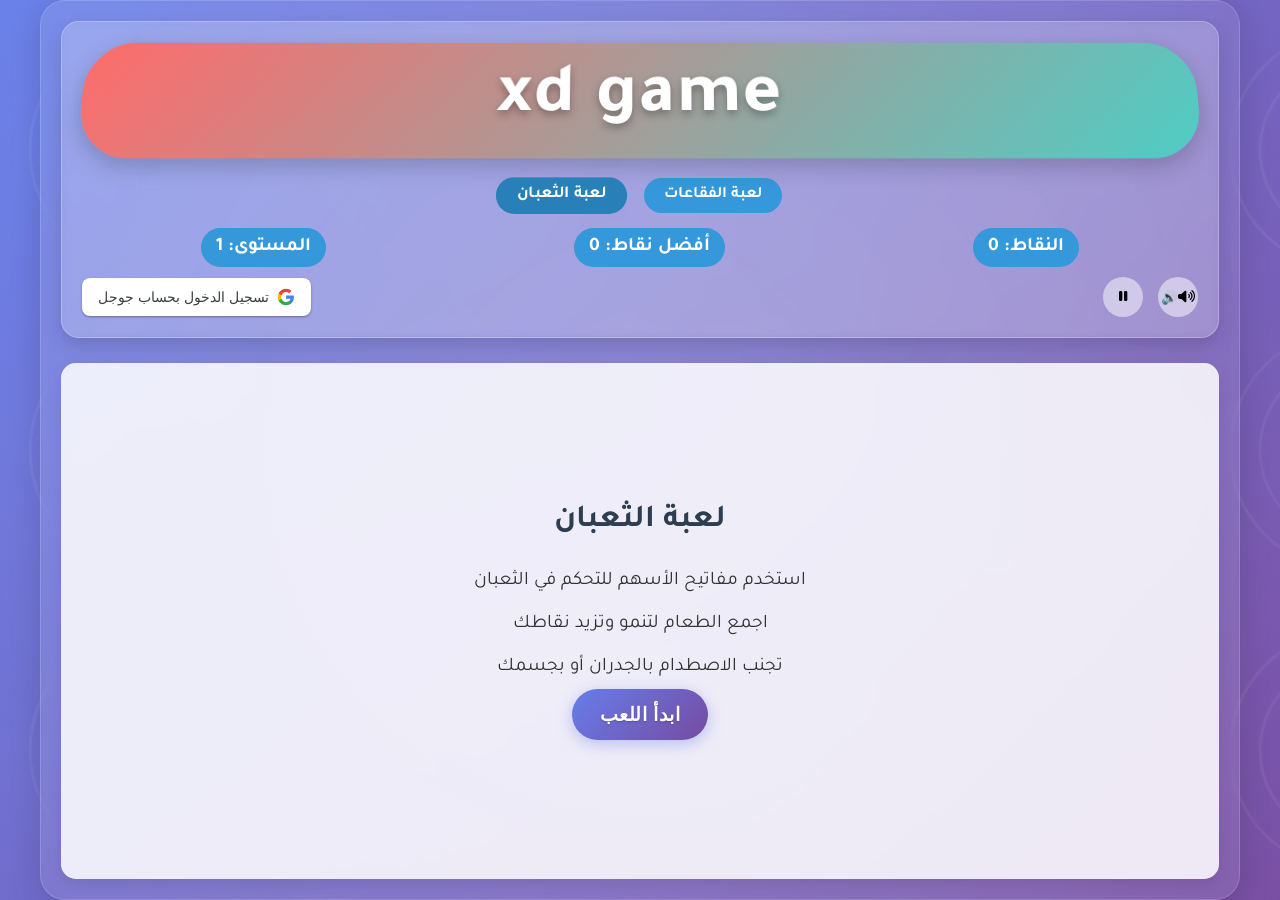
==== snake.html @ 11752b0c "Add files via upload" ====
<!DOCTYPE html>
<html lang="ar" dir="rtl">
<head>
    <meta charset="UTF-8">
    <meta name="viewport" content="width=device-width, initial-scale=1.0">
    <title>لعبة الثعبان</title>
    <link rel="stylesheet" href="style.css">
    <link rel="preconnect" href="https://fonts.googleapis.com">
    <link rel="preconnect" href="https://fonts.gstatic.com" crossorigin>
    <link href="https://fonts.googleapis.com/css2?family=Tajawal:wght@400;500;700&display=swap" rel="stylesheet">
    <!-- إضافة أيقونات Font Awesome -->
    <link rel="stylesheet" href="https://cdnjs.cloudflare.com/ajax/libs/font-awesome/6.4.0/css/all.min.css">
    <!-- إضافة مكتبة Google Identity Services -->
    <script src="https://accounts.google.com/gsi/client" async defer></script>
</head>
<body>
    <div class="game-container">
        <header>
            <h1>xd game</h1>
            <div class="games-nav">
                <a href="index.html" class="game-link">لعبة الفقاعات</a>
                <a href="snake.html" class="game-link active">لعبة الثعبان</a>
            </div>
            <div class="game-info">
                <div class="score">النقاط: <span id="score">0</span></div>
                <div class="high-score">أفضل نقاط: <span id="high-score">0</span></div>
                <div class="level">المستوى: <span id="level">1</span></div>
            </div>
            <div class="controls">
                <button id="sound-toggle" class="control-btn"><i class="fas fa-volume-up"></i></button>
                <button id="pause-btn" class="control-btn"><i class="fas fa-pause"></i></button>
                <div class="auth-container">
                    <div id="user-info" class="user-info" style="display: none;">
                        <img id="user-photo" class="user-photo" src="" alt="User Photo">
                        <span id="user-name" class="user-name"></span>
                        <button id="sign-out-btn" class="sign-out-btn">تسجيل الخروج</button>
                    </div>

                    <div id="g_id_onload"
                         data-client_id="YOUR_CLIENT_ID.apps.googleusercontent.com"
                         data-callback="handleSignIn"
                         data-auto_prompt="false">
                    </div>

                    <div id="sign-in-btn" class="g_id_signin"
                         data-type="standard">
                    </div>

                    <button id="custom-signin-btn" class="custom-google-signin">
                        <svg class="google-icon" xmlns="http://www.w3.org/2000/svg" viewBox="0 0 24 24" width="18px" height="18px">
                            <path fill="#4285F4" d="M22.56 12.25c0-.78-.07-1.53-.2-2.25H12v4.26h5.92c-.26 1.37-1.04 2.53-2.21 3.31v2.77h3.57c2.08-1.92 3.28-4.74 3.28-8.09z"/>
                            <path fill="#34A853" d="M12 23c2.97 0 5.46-.98 7.28-2.66l-3.57-2.77c-.98.66-2.23 1.06-3.71 1.06-2.86 0-5.29-1.93-6.16-4.53H2.18v2.84C3.99 20.53 7.7 23 12 23z"/>
                            <path fill="#FBBC05" d="M5.84 14.09c-.22-.66-.35-1.36-.35-2.09s.13-1.43.35-2.09V7.07H2.18C1.43 8.55 1 10.22 1 12s.43 3.45 1.18 4.93l2.85-2.22.81-.62z"/>
                            <path fill="#EA4335" d="M12 5.38c1.62 0 3.06.56 4.21 1.64l3.15-3.15C17.45 2.09 14.97 1 12 1 7.7 1 3.99 3.47 2.18 7.07l3.66 2.84c.87-2.6 3.3-4.53 6.16-4.53z"/>
                        </svg>
                        تسجيل الدخول بحساب جوجل
                    </button>
                </div>
            </div>
        </header>

        <main>
            <div id="game-area" class="snake-game-area">
                <div id="start-screen" class="start-screen">
                    <h2>لعبة الثعبان</h2>
                    <p>استخدم مفاتيح الأسهم للتحكم في الثعبان</p>
                    <p>اجمع الطعام لتنمو وتزيد نقاطك</p>
                    <p>تجنب الاصطدام بالجدران أو بجسمك</p>
                    <button id="start-btn" class="mode-btn">ابدأ اللعب</button>
                </div>

                <canvas id="snake-canvas" style="display: none;"></canvas>

                <div id="game-over" class="game-over" style="display: none;">
                    <h2>انتهت اللعبة!</h2>
                    <p>نقاطك النهائية: <span id="final-score">0</span></p>
                    <p>المستوى الذي وصلت إليه: <span id="final-level">1</span></p>
                    <button id="restart-btn">إعادة اللعب</button>
                    <button id="menu-btn">العودة للقائمة</button>
                </div>

                <div id="pause-screen" class="pause-screen" style="display: none;">
                    <h2>اللعبة موقفة</h2>
                    <button id="resume-btn" class="mode-btn">استئناف اللعب</button>
                    <button id="quit-btn" class="mode-btn">إنهاء اللعبة</button>
                </div>
            </div>
        </main>
    </div>

    <script src="snake.js"></script>
</body>
</html>
---- style.css ----
/* إعدادات عامة */
* {
    margin: 0;
    padding: 0;
    box-sizing: border-box;
}

body {
    font-family: 'Segoe UI', 'Tajawal', Tahoma, Geneva, Verdana, sans-serif;
    background: linear-gradient(135deg, #667eea 0%, #764ba2 100%);
    height: 100vh;
    overflow: hidden;
    direction: rtl;
    color: #333;
    position: relative;
}

body::before {
    content: '';
    position: fixed;
    top: 0;
    left: 0;
    width: 100%;
    height: 100%;
    background: url('data:image/svg+xml;utf8,<svg xmlns="http://www.w3.org/2000/svg" width="200" height="200" viewBox="0 0 200 200"><circle cx="100" cy="100" r="80" fill="none" stroke="rgba(255, 255, 255, 0.05)" stroke-width="2"/><circle cx="100" cy="100" r="60" fill="none" stroke="rgba(255, 255, 255, 0.05)" stroke-width="2"/><circle cx="100" cy="100" r="40" fill="none" stroke="rgba(255, 255, 255, 0.05)" stroke-width="2"/><circle cx="100" cy="100" r="20" fill="none" stroke="rgba(255, 255, 255, 0.05)" stroke-width="2"/></svg>') repeat;
    background-size: 300px 300px;
    animation: patternMove 30s linear infinite;
    z-index: -1;
}

body::after {
    content: '';
    position: fixed;
    top: -50%;
    left: -50%;
    width: 200%;
    height: 200%;
    background: radial-gradient(circle, rgba(255, 255, 255, 0.1) 0%, rgba(255, 255, 255, 0) 70%);
    animation: rotate 40s linear infinite;
    z-index: -1;
}

@keyframes patternMove {
    0% { background-position: 0 0; }
    100% { background-position: 300px 300px; }
}

@keyframes rotate {
    0% { transform: rotate(0deg); }
    100% { transform: rotate(360deg); }
}

.game-container {
    display: flex;
    flex-direction: column;
    height: 100vh;
    max-width: 1200px;
    margin: 0 auto;
    padding: 20px;
    background-color: rgba(255, 255, 255, 0.08);
    backdrop-filter: blur(12px);
    border-radius: 25px;
    box-shadow: 0 8px 32px rgba(0, 0, 0, 0.15);
    border: 1px solid rgba(255, 255, 255, 0.18);
    position: relative;
    overflow: hidden;
}

.game-container::before {
    content: '';
    position: absolute;
    top: -50%;
    left: -50%;
    width: 200%;
    height: 200%;
    background: radial-gradient(circle, rgba(255, 255, 255, 0.05) 0%, rgba(255, 255, 255, 0) 70%);
    animation: rotate 50s linear infinite;
    z-index: -1;
}

header {
    background-color: rgba(255, 255, 255, 0.15);
    backdrop-filter: blur(5px);
    border-radius: 18px;
    padding: 20px;
    margin-bottom: 25px;
    box-shadow: 0 8px 20px rgba(0, 0, 0, 0.15);
    border: 1px solid rgba(255, 255, 255, 0.25);
}

h1 {
    text-align: center;
    color: #fff;
    margin: 0 auto 20px;
    font-size: 4.5rem;
    font-weight: 800;
    text-shadow: 0 4px 8px rgba(0, 0, 0, 0.3);
    letter-spacing: 2px;
    padding: 15px 30px;
    border-radius: 50px;
    background: linear-gradient(135deg, #FF6B6B, #4ECDC4, #45B7D1);
    background-size: 200% 200%;
    animation: gradientShift 5s ease infinite;
    box-shadow: 0 8px 25px rgba(0, 0, 0, 0.2);
    position: relative;
    overflow: hidden;
    transform: perspective(500px) rotateX(5deg);
    transition: transform 0.3s ease;
}

h1:hover {
    transform: perspective(500px) rotateX(0deg) scale(1.05);
}

h1::before {
    content: '';
    position: absolute;
    top: 0;
    left: -100%;
    width: 100%;
    height: 100%;
    background: linear-gradient(90deg, transparent, rgba(255, 255, 255, 0.3), transparent);
    transition: left 0.7s;
}

h1:hover::before {
    left: 100%;
}

@keyframes gradientShift {
    0% { background-position: 0% 50%; }
    50% { background-position: 100% 50%; }
    100% { background-position: 0% 50%; }
}

.game-info {
    display: flex;
    justify-content: space-around;
    font-size: 1.2rem;
    font-weight: bold;
    flex-wrap: wrap;
    gap: 10px;
}

.score, .missed-bubbles, .timer, .level, .high-score {
    background-color: #3498db;
    color: white;
    padding: 8px 15px;
    border-radius: 20px;
}

.games-nav {
    display: flex;
    justify-content: center;
    gap: 20px;
    margin-bottom: 15px;
}

.game-link {
    background-color: #3498db;
    color: white;
    text-decoration: none;
    padding: 8px 20px;
    border-radius: 20px;
    font-weight: bold;
    transition: all 0.3s ease;
}

.game-link:hover, .game-link.active {
    background-color: #2980b9;
    transform: scale(1.05);
}

.controls {
    display: flex;
    justify-content: center;
    gap: 15px;
    margin-top: 10px;
}

.control-btn {
    background-color: rgba(255, 255, 255, 0.5);
    border: none;
    border-radius: 50%;
    width: 40px;
    height: 40px;
    display: flex;
    justify-content: center;
    align-items: center;
    cursor: pointer;
    transition: all 0.3s ease;
}

.control-btn:hover {
    background-color: rgba(255, 255, 255, 0.8);
    transform: scale(1.1);
}

.auth-container {
    display: flex;
    align-items: center;
    margin-right: auto;
}

.user-info {
    display: flex;
    align-items: center;
    gap: 10px;
}

.user-photo {
    width: 40px;
    height: 40px;
    border-radius: 50%;
    border: 2px solid rgba(255, 255, 255, 0.3);
}

.user-name {
    color: white;
    font-weight: bold;
    font-size: 0.9rem;
}

.auth-container {
    display: flex;
    align-items: center;
    margin-right: auto;
}

.user-info {
    display: flex;
    align-items: center;
    gap: 10px;
}

.user-photo {
    width: 40px;
    height: 40px;
    border-radius: 50%;
    border: 2px solid rgba(255, 255, 255, 0.3);
}

.user-name {
    color: white;
    font-weight: bold;
    font-size: 0.9rem;
}

/* إخفاء زر جوجل الافتراضي وتصميم زر مخصص */
.g_id_signin {
    display: none;
}

.custom-google-signin {
    display: flex;
    align-items: center;
    justify-content: center;
    background: white;
    color: #3c4043;
    border: none;
    border-radius: 8px;
    padding: 10px 16px;
    font-family: 'Roboto', Arial, sans-serif;
    font-size: 14px;
    font-weight: 500;
    cursor: pointer;
    transition: all 0.2s ease;
    box-shadow: 0 1px 3px rgba(0, 0, 0, 0.12), 0 1px 2px rgba(0, 0, 0, 0.24);
    gap: 8px;
}

.custom-google-signin:hover {
    box-shadow: 0 3px 6px rgba(0, 0, 0, 0.16), 0 3px 6px rgba(0, 0, 0, 0.23);
    transform: translateY(-1px);
}

.custom-google-signin .google-icon {
    width: 18px;
    height: 18px;
}

.sign-out-btn {
    background: linear-gradient(135deg, #ff5252, #ff1744);
    color: white;
    border: none;
    padding: 6px 12px;
    border-radius: 20px;
    cursor: pointer;
    font-weight: bold;
    font-size: 0.8rem;
    transition: all 0.3s ease;
    box-shadow: 0 4px 10px rgba(0, 0, 0, 0.2);
}

.sign-out-btn:hover {
    transform: translateY(-2px);
    box-shadow: 0 6px 12px rgba(0, 0, 0, 0.25);
}

main {
    flex-grow: 1;
    display: flex;
    flex-direction: column;
    position: relative;
}

.game-modes {
    display: flex;
    justify-content: center;
    gap: 20px;
    margin-bottom: 20px;
    flex-wrap: wrap;
}

.mode-btn {
    background: linear-gradient(135deg, #667eea 0%, #764ba2 100%);
    color: white;
    border: none;
    padding: 14px 28px;
    font-size: 1.2rem;
    border-radius: 30px;
    cursor: pointer;
    transition: all 0.3s ease;
    font-weight: bold;
    box-shadow: 0 4px 15px rgba(102, 126, 234, 0.4);
    text-shadow: 0 1px 2px rgba(0, 0, 0, 0.2);
    letter-spacing: 0.5px;
    position: relative;
    overflow: hidden;
}

.mode-btn::before {
    content: '';
    position: absolute;
    top: 0;
    left: -100%;
    width: 100%;
    height: 100%;
    background: linear-gradient(90deg, transparent, rgba(255, 255, 255, 0.2), transparent);
    transition: left 0.5s;
}

.mode-btn:hover::before {
    left: 100%;
}

.mode-btn:hover {
    transform: translateY(-3px);
    box-shadow: 0 7px 20px rgba(102, 126, 234, 0.5);
}

.game-area {
    flex-grow: 1;
    position: relative;
    background: linear-gradient(135deg, rgba(102, 126, 234, 0.15) 0%, rgba(118, 75, 162, 0.15) 100%);
    backdrop-filter: blur(10px);
    border-radius: 22px;
    overflow: hidden;
    box-shadow: 0 8px 25px rgba(0, 0, 0, 0.18);
    border: 1px solid rgba(255, 255, 255, 0.25);
    position: relative;
}

.game-area::before {
    content: '';
    position: absolute;
    top: 0;
    left: 0;
    width: 100%;
    height: 100%;
    background: url('data:image/svg+xml;utf8,<svg xmlns="http://www.w3.org/2000/svg" width="100" height="100" viewBox="0 0 100 100"><circle cx="50" cy="50" r="40" fill="none" stroke="rgba(255, 255, 255, 0.05)" stroke-width="1"/><circle cx="50" cy="50" r="30" fill="none" stroke="rgba(255, 255, 255, 0.05)" stroke-width="1"/><circle cx="50" cy="50" r="20" fill="none" stroke="rgba(255, 255, 255, 0.05)" stroke-width="1"/><circle cx="50" cy="50" r="10" fill="none" stroke="rgba(255, 255, 255, 0.05)" stroke-width="1"/></svg>') repeat;
    background-size: 200px 200px;
    animation: patternMove 20s linear infinite;
    opacity: 0.5;
}

.game-area::after {
    content: '';
    position: absolute;
    top: -50%;
    left: -50%;
    width: 200%;
    height: 200%;
    background: radial-gradient(circle, rgba(255, 255, 255, 0.1) 0%, rgba(255, 255, 255, 0) 70%);
    animation: rotate 30s linear infinite;
}

@keyframes patternMove {
    0% { background-position: 0 0; }
    100% { background-position: 200px 200px; }
}

@keyframes rotate {
    0% { transform: rotate(0deg); }
    100% { transform: rotate(360deg); }
}

.start-screen {
    position: absolute;
    top: 0;
    left: 0;
    width: 100%;
    height: 100%;
    display: flex;
    flex-direction: column;
    justify-content: center;
    align-items: center;
    background-color: rgba(255, 255, 255, 0.8);
    text-align: center;
    padding: 20px;
}

.start-screen h2 {
    color: #2c3e50;
    margin-bottom: 20px;
    font-size: 2rem;
}

.start-screen p {
    margin: 10px 0;
    font-size: 1.2rem;
    max-width: 80%;
}

.achievements-preview {
    margin-top: 30px;
    width: 100%;
    max-width: 600px;
}

.achievements-preview h3 {
    margin-bottom: 15px;
    color: #2c3e50;
}

.achievements-list {
    display: flex;
    flex-wrap: wrap;
    gap: 10px;
    justify-content: center;
}

.achievement {
    background-color: #3498db;
    color: white;
    border-radius: 20px;
    padding: 5px 15px;
    font-size: 0.9rem;
    display: flex;
    align-items: center;
    gap: 5px;
}

.achievement.locked {
    background-color: #95a5a6;
}

.bubble {
    position: absolute;
    border-radius: 50%;
    cursor: pointer;
    transition: transform 0.2s ease, box-shadow 0.2s ease;
    box-shadow: 0 6px 12px rgba(0, 0, 0, 0.15);
    display: flex;
    justify-content: center;
    align-items: center;
    font-weight: bold;
    color: white;
    border: 2px solid rgba(255, 255, 255, 0.3);
    overflow: hidden;
}

.bubble::before {
    content: '';
    position: absolute;
    top: 0;
    left: 0;
    width: 100%;
    height: 100%;
    background: radial-gradient(circle at 30% 30%, rgba(255, 255, 255, 0.4), transparent 50%);
    border-radius: 50%;
}

.bubble:hover {
    transform: scale(1.1);
    box-shadow: 0 8px 16px rgba(0, 0, 0, 0.2);
}

.bubble.normal-blue {
    background: radial-gradient(circle at 30% 30%, #4FC3F7, #2196F3);
}

.bubble.normal-green {
    background: radial-gradient(circle at 30% 30%, #81C784, #4CAF50);
}

.bubble.bonus {
    background: radial-gradient(circle at 30% 30%, #FFD54F, #FFC107);
    box-shadow: 0 0 15px rgba(255, 193, 7, 0.7);
    animation: pulse 1s infinite;
}

.bubble.negative {
    background: radial-gradient(circle at 30% 30%, #EF5350, #C62828);
    box-shadow: 0 0 15px rgba(198, 40, 40, 0.7);
}

.bubble.popped {
    animation: pop 0.3s forwards;
}

@keyframes pop {
    0% {
        transform: scale(1);
        opacity: 1;
    }
    50% {
        transform: scale(1.5);
        opacity: 0.7;
    }
    100% {
        transform: scale(0);
        opacity: 0;
    }
}

@keyframes pulse {
    0% {
        box-shadow: 0 0 15px rgba(255, 193, 7, 0.7);
    }
    50% {
        box-shadow: 0 0 25px rgba(255, 193, 7, 0.9);
    }
    100% {
        box-shadow: 0 0 15px rgba(255, 193, 7, 0.7);
    }
}

.combo-indicator {
    position: absolute;
    font-size: 2rem;
    font-weight: bold;
    color: #FFC107;
    pointer-events: none;
    animation: comboFade 1s forwards;
}

@keyframes comboFade {
    0% {
        transform: translateY(0) scale(0.5);
        opacity: 0;
    }
    50% {
        transform: translateY(-30px) scale(1.2);
        opacity: 1;
    }
    100% {
        transform: translateY(-60px) scale(1);
        opacity: 0;
    }
}

.game-over {
    position: absolute;
    top: 0;
    left: 0;
    width: 100%;
    height: 100%;
    display: flex;
    flex-direction: column;
    justify-content: center;
    align-items: center;
    background-color: rgba(0, 0, 0, 0.8);
    color: white;
    text-align: center;
    padding: 20px;
    z-index: 10;
}

.game-over h2 {
    font-size: 2.5rem;
    margin-bottom: 20px;
}

.game-over p {
    font-size: 1.5rem;
    margin-bottom: 30px;
}

#restart-btn, #menu-btn {
    background-color: #3498db;
    color: white;
    border: none;
    padding: 12px 25px;
    font-size: 1.2rem;
    border-radius: 25px;
    cursor: pointer;
    transition: all 0.3s ease;
    font-weight: bold;
    margin: 0 10px;
}

#restart-btn:hover, #menu-btn:hover {
    background-color: #2980b9;
    transform: scale(1.05);
}

.score-popup {
    position: absolute;
    font-weight: bold;
    font-size: 1.2rem;
    pointer-events: none;
    animation: scoreFloat 1s forwards;
}

@keyframes scoreFloat {
    0% {
        transform: translateY(0);
        opacity: 1;
    }
    100% {
        transform: translateY(-50px);
        opacity: 0;
    }
}

/* إعدادات النوافذ المنبثقة */
.modal {
    position: fixed;
    z-index: 100;
    left: 0;
    top: 0;
    width: 100%;
    height: 100%;
    background-color: rgba(0, 0, 0, 0.5);
    display: flex;
    justify-content: center;
    align-items: center;
}

.modal-content {
    background-color: white;
    margin: auto;
    padding: 20px;
    border-radius: 15px;
    width: 80%;
    max-width: 500px;
    box-shadow: 0 5px 15px rgba(0, 0, 0, 0.3);
    position: relative;
}

.close {
    color: #aaa;
    float: left;
    font-size: 28px;
    font-weight: bold;
    cursor: pointer;
}

.close:hover {
    color: black;
}

.setting-item {
    margin: 20px 0;
    display: flex;
    flex-direction: column;
    gap: 10px;
}

.setting-item label {
    font-weight: bold;
}

.setting-item select, .setting-item input {
    padding: 8px;
    border-radius: 5px;
    border: 1px solid #ddd;
}

#save-settings {
    background-color: #3498db;
    color: white;
    border: none;
    padding: 10px 20px;
    font-size: 1.1rem;
    border-radius: 25px;
    cursor: pointer;
    transition: all 0.3s ease;
    font-weight: bold;
    margin-top: 10px;
    width: 100%;
}

#save-settings:hover {
    background-color: #2980b9;
}

.achievement-popup {
    background-color: #4CAF50;
    color: white;
    padding: 15px;
    border-radius: 10px;
    margin-top: 20px;
    animation: fadeIn 0.5s;
}

@keyframes fadeIn {
    from { opacity: 0; transform: translateY(-20px); }
    to { opacity: 1; transform: translateY(0); }
}

/* أنماط الألوان الإضافية */
body.neon {
    background: linear-gradient(to bottom, #0f0c29, #302b63, #24243e);
}

body.neon .bubble.normal-blue {
    background: radial-gradient(circle at 30% 30%, #00d2ff, #3a7bd5);
    box-shadow: 0 0 20px rgba(0, 210, 255, 0.7);
}

body.neon .bubble.normal-green {
    background: radial-gradient(circle at 30% 30%, #11998e, #38ef7d);
    box-shadow: 0 0 20px rgba(56, 239, 125, 0.7);
}

body.neon .bubble.bonus {
    background: radial-gradient(circle at 30% 30%, #f093fb, #f5576c);
    box-shadow: 0 0 20px rgba(245, 87, 108, 0.7);
}

body.neon .bubble.negative {
    background: radial-gradient(circle at 30% 30%, #ff0844, #ffb199);
    box-shadow: 0 0 20px rgba(255, 8, 68, 0.7);
}

body.pastel {
    background: linear-gradient(to bottom, #ffecd2, #fcb69f);
}

body.pastel .bubble.normal-blue {
    background: radial-gradient(circle at 30% 30%, #a1c4fd, #c2e9fb);
}

body.pastel .bubble.normal-green {
    background: radial-gradient(circle at 30% 30%, #d4fc79, #96e6a1);
}

body.pastel .bubble.bonus {
    background: radial-gradient(circle at 30% 30%, #fbc2eb, #a6c1ee);
}

body.pastel .bubble.negative {
    background: radial-gradient(circle at 30% 30%, #fdcbf1, #e6dee9);
}

body.dark {
    background: linear-gradient(to bottom, #232526, #414345);
}

body.dark header {
    background-color: rgba(50, 50, 50, 0.8);
}

body.dark .game-area {
    background-color: rgba(50, 50, 50, 0.3);
}

body.dark .start-screen {
    background-color: rgba(50, 50, 50, 0.8);
    color: white;
}

body.dark .start-screen h2 {
    color: white;
}

/* مؤشرات الصوت */
.sound-on::after {
    content: "🔊";
}

.sound-off::after {
    content: "🔇";
}

/* تنسيقات لعبة الثعبان */
.snake-game-area {
    position: relative;
    display: flex;
    justify-content: center;
    align-items: center;
    background-color: rgba(255, 255, 255, 0.3);
    border-radius: 15px;
    overflow: hidden;
    box-shadow: 0 4px 15px rgba(0, 0, 0, 0.1);
    height: 100%;
}

#snake-canvas {
    border: 2px solid rgba(255, 255, 255, 0.3);
    border-radius: 15px;
    background: linear-gradient(135deg, rgba(102, 126, 234, 0.1) 0%, rgba(118, 75, 162, 0.1) 100%);
    backdrop-filter: blur(5px);
    box-shadow: 0 8px 25px rgba(0, 0, 0, 0.15);
    position: relative;
    z-index: 1;
}

.pause-screen {
    position: absolute;
    top: 0;
    left: 0;
    width: 100%;
    height: 100%;
    display: flex;
    flex-direction: column;
    justify-content: center;
    align-items: center;
    background-color: rgba(0, 0, 0, 0.7);
    color: white;
    text-align: center;
    padding: 20px;
    z-index: 10;
}

.pause-screen h2 {
    font-size: 2.5rem;
    margin-bottom: 20px;
}

.pause-screen button {
    margin: 10px;
}

/* تنسيقات خاصة بلعبة الثعبان في الوضع الليلي */
body.dark #snake-canvas {
    background-color: rgba(50, 50, 50, 0.7);
    border-color: #2980b9;
}

/* تنسيقات خاصة بلعبة الثعبان في الوضع النيون */
body.neon #snake-canvas {
    background-color: rgba(15, 12, 41, 0.7);
    border-color: #3a7bd5;
    box-shadow: 0 0 15px rgba(58, 123, 213, 0.7);
}

/* تنسيقات خاصة بلعبة الثعبان في الوضع الباستيل */
body.pastel #snake-canvas {
    background-color: rgba(255, 236, 210, 0.7);
    border-color: #fcb69f;
}

/* مؤشرات الإيقاف */
.pause-on::after {
    content: "⏸️";
}

.pause-off::after {
    content: "▶️";
}
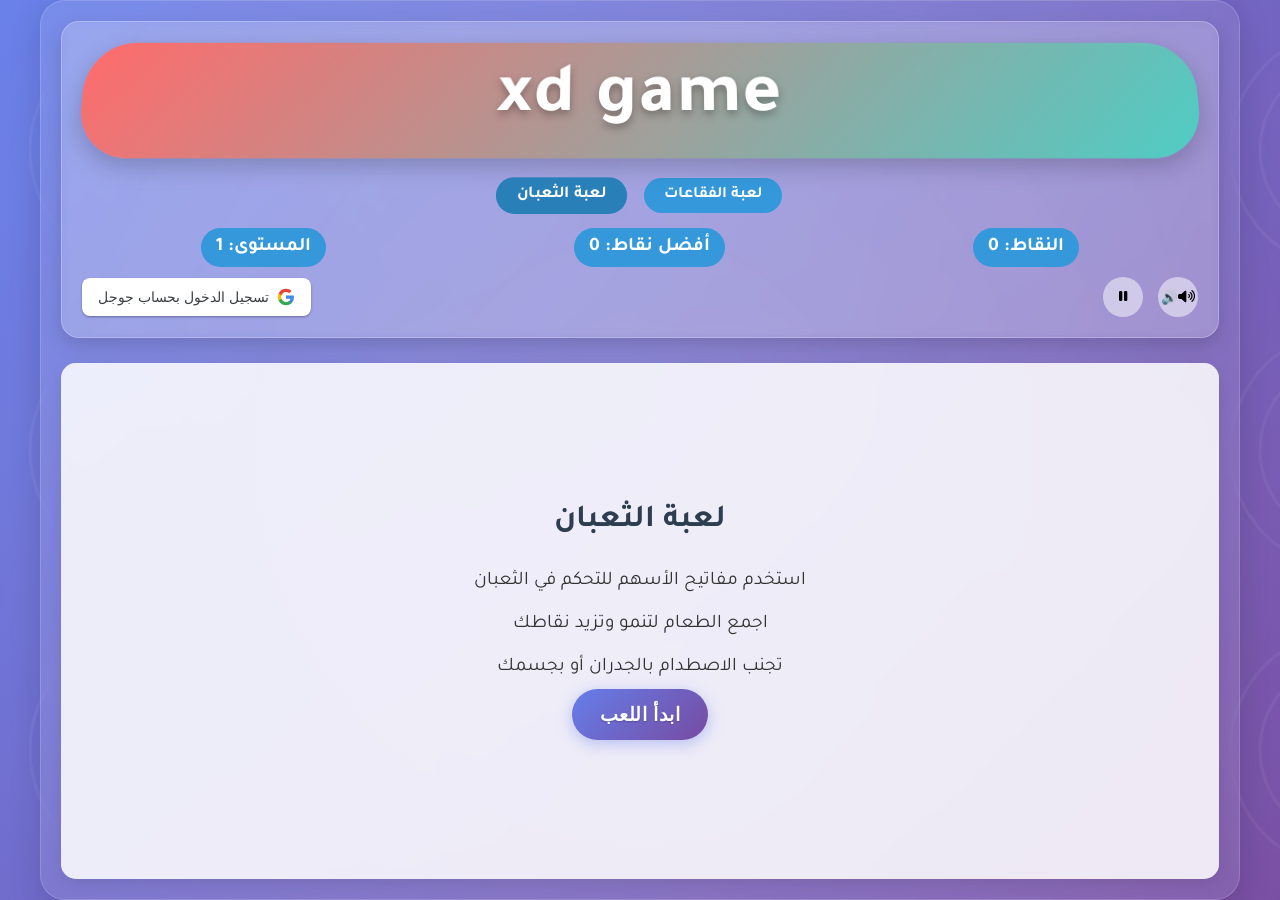
==== commit bab0ee08: "Add files via upload" ====
--- a/snake.html
+++ b/snake.html
@@ -11,7 +11,24 @@
     <!-- إضافة أيقونات Font Awesome -->
     <link rel="stylesheet" href="https://cdnjs.cloudflare.com/ajax/libs/font-awesome/6.4.0/css/all.min.css">
     <!-- إضافة مكتبة Google Identity Services -->
-    <script src="https://accounts.google.com/gsi/client" async defer></script>
+    <script src="https://accounts.google.com/gsi/client" async defer onload="console.log('Google Identity Services script loaded')"></script>
+    <!-- إضافة ملف المصادقة الموحد -->
+    <script src="auth.js"></script>
+    <script>
+        // التأكد من تحميل مكتبة جوجل قبل تهيئتها
+        window.onload = function() {
+            // التحقق من تحميل مكتبة جوجل
+            if (typeof google !== 'undefined' && google.accounts && google.accounts.id) {
+                console.log('Google Identity Services loaded successfully');
+            } else {
+                console.error('Google Identity Services not loaded');
+                // إعادة تحميل الصفحة بعد فترة قصيرة
+                setTimeout(function() {
+                    window.location.reload();
+                }, 2000);
+            }
+        };
+    </script>
 </head>
 <body>
     <div class="game-container">
@@ -39,21 +56,21 @@
                     <div id="g_id_onload"
                          data-client_id="YOUR_CLIENT_ID.apps.googleusercontent.com"
                          data-callback="handleSignIn"
-                         data-auto_prompt="false">
+                         data-auto_prompt="true">
                     </div>
 
                     <div id="sign-in-btn" class="g_id_signin"
                          data-type="standard">
                     </div>
 
-                    <button id="custom-signin-btn" class="custom-google-signin">
+                    <button id="custom-signin-btn" class="custom-google-signin" tabindex="0">
                         <svg class="google-icon" xmlns="http://www.w3.org/2000/svg" viewBox="0 0 24 24" width="18px" height="18px">
                             <path fill="#4285F4" d="M22.56 12.25c0-.78-.07-1.53-.2-2.25H12v4.26h5.92c-.26 1.37-1.04 2.53-2.21 3.31v2.77h3.57c2.08-1.92 3.28-4.74 3.28-8.09z"/>
                             <path fill="#34A853" d="M12 23c2.97 0 5.46-.98 7.28-2.66l-3.57-2.77c-.98.66-2.23 1.06-3.71 1.06-2.86 0-5.29-1.93-6.16-4.53H2.18v2.84C3.99 20.53 7.7 23 12 23z"/>
                             <path fill="#FBBC05" d="M5.84 14.09c-.22-.66-.35-1.36-.35-2.09s.13-1.43.35-2.09V7.07H2.18C1.43 8.55 1 10.22 1 12s.43 3.45 1.18 4.93l2.85-2.22.81-.62z"/>
                             <path fill="#EA4335" d="M12 5.38c1.62 0 3.06.56 4.21 1.64l3.15-3.15C17.45 2.09 14.97 1 12 1 7.7 1 3.99 3.47 2.18 7.07l3.66 2.84c.87-2.6 3.3-4.53 6.16-4.53z"/>
                         </svg>
-                        تسجيل الدخول بحساب جوجل
+                        <span>تسجيل الدخول بحساب جوجل</span>
                     </button>
                 </div>
             </div>
--- a/style.css
+++ b/style.css
@@ -267,6 +267,8 @@
     transition: all 0.2s ease;
     box-shadow: 0 1px 3px rgba(0, 0, 0, 0.12), 0 1px 2px rgba(0, 0, 0, 0.24);
     gap: 8px;
+    position: relative;
+    overflow: hidden;
 }
 
 .custom-google-signin:hover {
@@ -274,9 +276,48 @@
     transform: translateY(-1px);
 }
 
+.custom-google-signin:active {
+    transform: translateY(0);
+    box-shadow: 0 1px 3px rgba(0, 0, 0, 0.12), 0 1px 2px rgba(0, 0, 0, 0.24);
+}
+
 .custom-google-signin .google-icon {
     width: 18px;
     height: 18px;
+}
+
+/* تأثير الموجة عند النقر */
+.custom-google-signin::after {
+    content: '';
+    position: absolute;
+    top: 50%;
+    left: 50%;
+    width: 5px;
+    height: 5px;
+    background: rgba(0, 0, 0, 0.5);
+    opacity: 0;
+    border-radius: 100%;
+    transform: scale(1, 1) translate(-50%);
+    transform-origin: 50% 50%;
+}
+
+.custom-google-signin:focus:not(:active)::after {
+    animation: ripple 1s ease-out;
+}
+
+@keyframes ripple {
+    0% {
+        transform: scale(0, 0);
+        opacity: 0.5;
+    }
+    20% {
+        transform: scale(25, 25);
+        opacity: 0.3;
+    }
+    100% {
+        opacity: 0;
+        transform: scale(40, 40);
+    }
 }
 
 .sign-out-btn {
